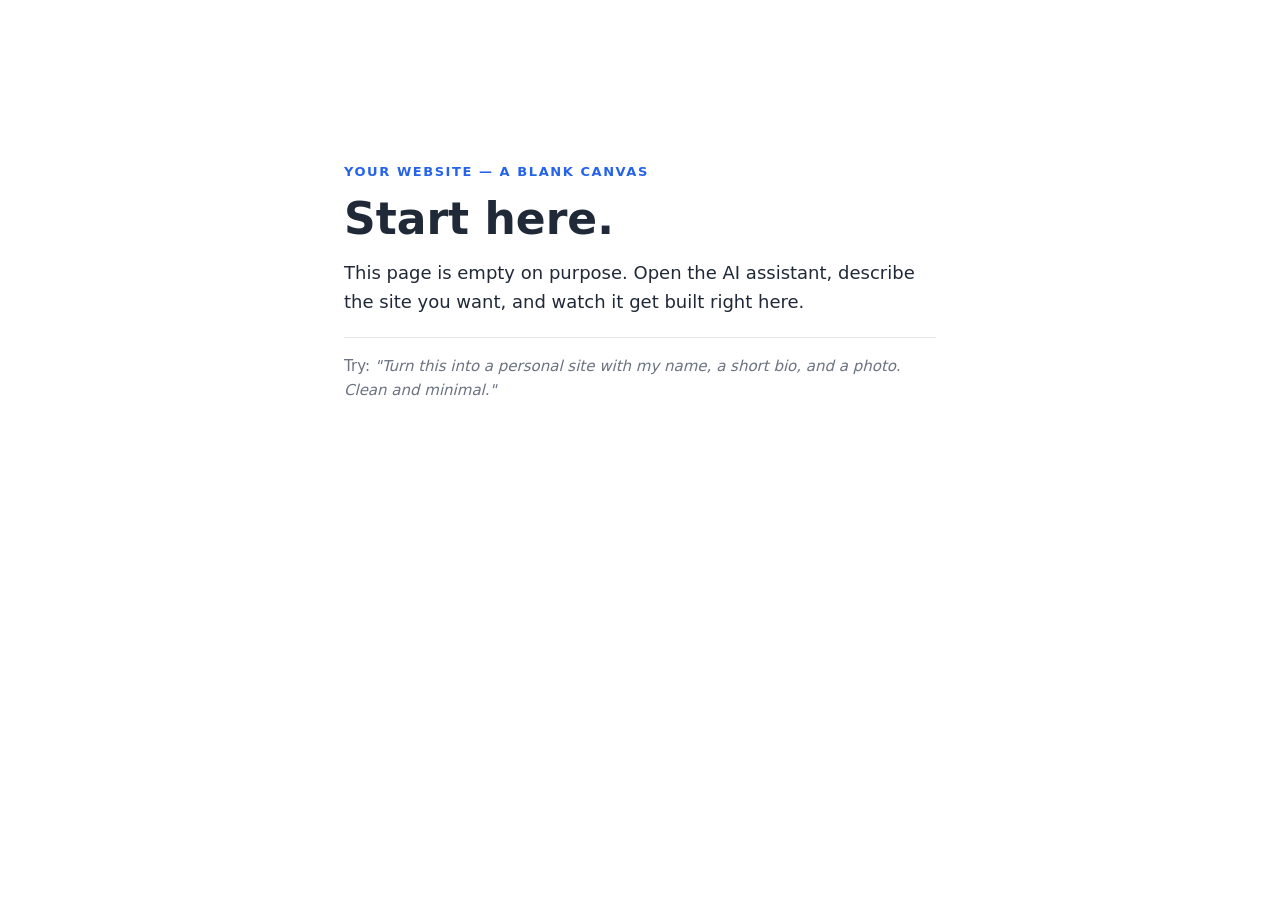
==== index.html @ 8526e780 "Initial commit" ====
<!doctype html>
<html lang="en">
  <head>
    <meta charset="utf-8" />
    <meta name="viewport" content="width=device-width, initial-scale=1" />
    <!-- 👉 Change this to your name once you get going. -->
    <title>My Website</title>
    <link rel="stylesheet" href="style.css" />
  </head>
  <body>
    <main class="shell">
      <p class="tag">Your website — a blank canvas</p>
      <h1>Start here.</h1>
      <p class="lead">
        This page is empty on purpose. Open the AI assistant, describe the site
        you want, and watch it get built right here.
      </p>
      <p class="hint">
        Try: <em>"Turn this into a personal site with my name, a short bio, and
        a photo. Clean and minimal."</em>
      </p>
    </main>
  </body>
</html>
---- style.css ----
/* A clean, minimal starting point. It's deliberately plain — your prompts will
   shape how the site actually looks. Edit freely (or just ask the AI to). */

:root {
  --ink: #1f2937;
  --muted: #6b7280;
  --accent: #2563eb;
  --bg: #ffffff;
}

* {
  box-sizing: border-box;
}

html,
body {
  margin: 0;
  padding: 0;
  background: var(--bg);
  color: var(--ink);
  font-family: system-ui, -apple-system, "Segoe UI", Roboto, Helvetica, Arial, sans-serif;
  line-height: 1.6;
}

.shell {
  max-width: 640px;
  margin: 0 auto;
  padding: 18vh 24px 24px;
}

.tag {
  text-transform: uppercase;
  letter-spacing: 0.12em;
  font-size: 13px;
  font-weight: 600;
  color: var(--accent);
  margin: 0 0 12px;
}

h1 {
  font-size: 44px;
  line-height: 1.1;
  margin: 0 0 16px;
}

.lead {
  font-size: 18px;
  color: var(--ink);
  margin: 0 0 20px;
}

.hint {
  font-size: 15px;
  color: var(--muted);
  border-top: 1px solid #e5e7eb;
  padding-top: 16px;
}
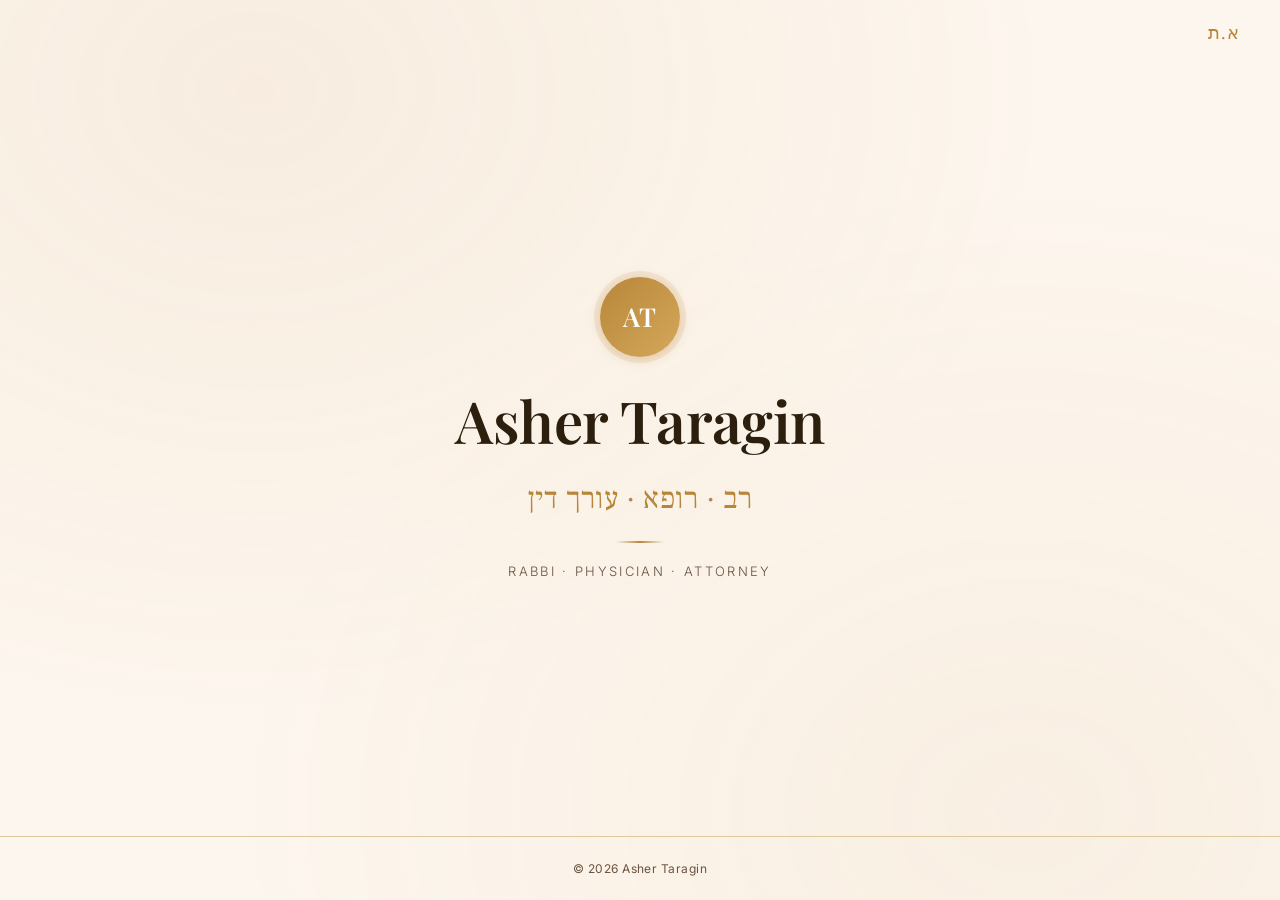
==== commit f6ca6000: "Update styling and HTML layout with improved responsive design and configuration changes Replit-Comm" ====
--- a/index.html
+++ b/index.html
@@ -1,24 +1,41 @@
 <!doctype html>
-<html lang="en">
+<html lang="he">
   <head>
     <meta charset="utf-8" />
     <meta name="viewport" content="width=device-width, initial-scale=1" />
-    <!-- 👉 Change this to your name once you get going. -->
-    <title>My Website</title>
+    <title>Asher Taragin</title>
+    <link rel="preconnect" href="https://fonts.googleapis.com" />
+    <link rel="preconnect" href="https://fonts.gstatic.com" crossorigin />
+    <link href="https://fonts.googleapis.com/css2?family=Playfair+Display:wght@400;600&family=Frank+Ruhl+Libre:wght@300;400;500&family=Inter:wght@300;400&display=swap" rel="stylesheet" />
     <link rel="stylesheet" href="style.css" />
   </head>
   <body>
-    <main class="shell">
-      <p class="tag">Your website — a blank canvas</p>
-      <h1>Start here.</h1>
-      <p class="lead">
-        This page is empty on purpose. Open the AI assistant, describe the site
-        you want, and watch it get built right here.
-      </p>
-      <p class="hint">
-        Try: <em>"Turn this into a personal site with my name, a short bio, and
-        a photo. Clean and minimal."</em>
-      </p>
+    <div class="bg-texture"></div>
+
+    <header class="site-header">
+      <nav>
+        <span class="nav-name">א.ת</span>
+      </nav>
+    </header>
+
+    <main>
+      <section class="hero">
+        <div class="hero-inner">
+          <div class="monogram" aria-hidden="true">AT</div>
+          <h1 class="name">Asher Taragin</h1>
+          <p class="tagline" dir="rtl" lang="he">רב &middot; רופא &middot; עורך דין</p>
+          <div class="divider"></div>
+          <p class="tagline-en">Rabbi &middot; Physician &middot; Attorney</p>
+        </div>
+      </section>
     </main>
+
+    <footer class="site-footer">
+      <p>&copy; <span id="year"></span> Asher Taragin</p>
+    </footer>
+
+    <script>
+      document.getElementById('year').textContent = new Date().getFullYear();
+    </script>
   </body>
 </html>
--- a/style.css
+++ b/style.css
@@ -1,57 +1,170 @@
-/* A clean, minimal starting point. It's deliberately plain — your prompts will
-   shape how the site actually looks. Edit freely (or just ask the AI to). */
+/* Warm & personal — Asher Taragin */
 
 :root {
-  --ink: #1f2937;
-  --muted: #6b7280;
-  --accent: #2563eb;
-  --bg: #ffffff;
+  --cream:    #fdf6ee;
+  --parchment:#f5e9d4;
+  --gold:     #b8863a;
+  --gold-light:#d4a85a;
+  --ink:      #2c1f0e;
+  --ink-muted:#6b5340;
+  --border:   #ddc99e;
 }
 
-* {
+*, *::before, *::after {
   box-sizing: border-box;
+  margin: 0;
+  padding: 0;
 }
 
-html,
-body {
-  margin: 0;
-  padding: 0;
-  background: var(--bg);
-  color: var(--ink);
-  font-family: system-ui, -apple-system, "Segoe UI", Roboto, Helvetica, Arial, sans-serif;
-  line-height: 1.6;
+html {
+  font-size: 16px;
 }
 
-.shell {
-  max-width: 640px;
-  margin: 0 auto;
-  padding: 18vh 24px 24px;
+body {
+  background: var(--cream);
+  color: var(--ink);
+  font-family: 'Inter', system-ui, sans-serif;
+  min-height: 100vh;
+  display: flex;
+  flex-direction: column;
+  position: relative;
+  overflow-x: hidden;
 }
 
-.tag {
-  text-transform: uppercase;
-  letter-spacing: 0.12em;
-  font-size: 13px;
-  font-weight: 600;
-  color: var(--accent);
-  margin: 0 0 12px;
+/* Subtle background texture */
+.bg-texture {
+  position: fixed;
+  inset: 0;
+  background-image:
+    radial-gradient(ellipse at 20% 10%, rgba(184,134,58,0.08) 0%, transparent 55%),
+    radial-gradient(ellipse at 80% 90%, rgba(184,134,58,0.06) 0%, transparent 55%);
+  pointer-events: none;
+  z-index: 0;
 }
 
-h1 {
-  font-size: 44px;
-  line-height: 1.1;
-  margin: 0 0 16px;
+/* ── Header ── */
+.site-header {
+  position: fixed;
+  top: 0;
+  width: 100%;
+  z-index: 10;
+  padding: 20px 40px;
 }
 
-.lead {
-  font-size: 18px;
-  color: var(--ink);
-  margin: 0 0 20px;
+nav {
+  display: flex;
+  justify-content: flex-end;
 }
 
-.hint {
-  font-size: 15px;
-  color: var(--muted);
-  border-top: 1px solid #e5e7eb;
-  padding-top: 16px;
+.nav-name {
+  font-family: 'Playfair Display', serif;
+  font-size: 18px;
+  color: var(--gold);
+  letter-spacing: 0.05em;
 }
+
+/* ── Hero ── */
+main {
+  flex: 1;
+  display: flex;
+  align-items: center;
+  justify-content: center;
+  position: relative;
+  z-index: 1;
+}
+
+.hero {
+  width: 100%;
+  padding: 80px 24px 60px;
+}
+
+.hero-inner {
+  max-width: 560px;
+  margin: 0 auto;
+  text-align: center;
+}
+
+/* Monogram medallion */
+.monogram {
+  width: 80px;
+  height: 80px;
+  border-radius: 50%;
+  background: linear-gradient(135deg, var(--gold) 0%, var(--gold-light) 100%);
+  color: #fff;
+  font-family: 'Playfair Display', serif;
+  font-size: 26px;
+  font-weight: 600;
+  display: flex;
+  align-items: center;
+  justify-content: center;
+  margin: 0 auto 32px;
+  box-shadow:
+    0 2px 12px rgba(184,134,58,0.3),
+    0 0 0 6px rgba(184,134,58,0.12);
+  letter-spacing: 0.04em;
+}
+
+/* Name */
+.name {
+  font-family: 'Playfair Display', serif;
+  font-size: clamp(36px, 7vw, 58px);
+  font-weight: 600;
+  color: var(--ink);
+  line-height: 1.1;
+  letter-spacing: -0.01em;
+  margin-bottom: 24px;
+}
+
+/* Divider rule */
+.divider {
+  width: 48px;
+  height: 2px;
+  background: linear-gradient(90deg, transparent, var(--gold), transparent);
+  margin: 20px auto;
+}
+
+/* Hebrew tagline */
+.tagline {
+  font-family: 'Frank Ruhl Libre', 'David Libre', serif;
+  font-size: clamp(22px, 4.5vw, 30px);
+  font-weight: 400;
+  color: var(--gold);
+  letter-spacing: 0.02em;
+  line-height: 1.5;
+  unicode-bidi: bidi-override;
+}
+
+/* English tagline */
+.tagline-en {
+  font-family: 'Inter', sans-serif;
+  font-size: 13px;
+  font-weight: 300;
+  color: var(--ink-muted);
+  letter-spacing: 0.18em;
+  text-transform: uppercase;
+  margin-top: 4px;
+}
+
+/* ── Footer ── */
+.site-footer {
+  position: relative;
+  z-index: 1;
+  text-align: center;
+  padding: 24px;
+  font-size: 12px;
+  color: var(--ink-muted);
+  letter-spacing: 0.04em;
+  border-top: 1px solid var(--border);
+}
+
+/* ── Responsive ── */
+@media (max-width: 480px) {
+  .site-header {
+    padding: 16px 20px;
+  }
+  .monogram {
+    width: 64px;
+    height: 64px;
+    font-size: 20px;
+  }
+}
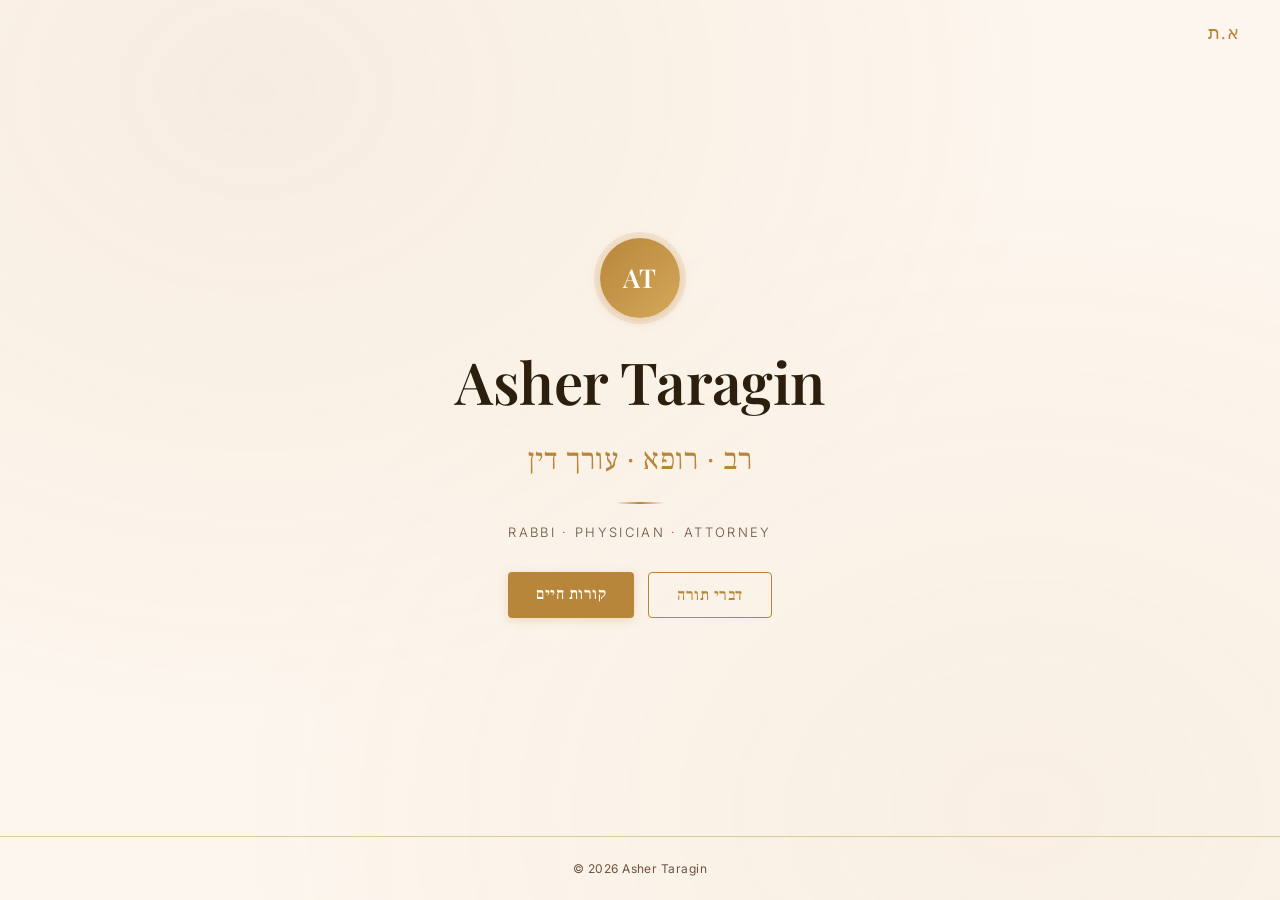
==== commit a7be5c94: "Add CV page with styling and update project configuration Replit-Commit-Author: Agent" ====
--- a/index.html
+++ b/index.html
@@ -26,6 +26,10 @@
           <p class="tagline" dir="rtl" lang="he">רב &middot; רופא &middot; עורך דין</p>
           <div class="divider"></div>
           <p class="tagline-en">Rabbi &middot; Physician &middot; Attorney</p>
+          <div class="cta-buttons">
+            <a href="cv.html" class="btn btn-primary" dir="rtl">קורות חיים</a>
+            <a href="divrei-torah.html" class="btn btn-secondary" dir="rtl">דברי תורה</a>
+          </div>
         </div>
       </section>
     </main>
--- a/style.css
+++ b/style.css
@@ -145,6 +145,47 @@
   margin-top: 4px;
 }
 
+/* ── CTA Buttons ── */
+.cta-buttons {
+  display: flex;
+  gap: 14px;
+  justify-content: center;
+  flex-wrap: wrap;
+  margin-top: 32px;
+}
+
+.btn {
+  display: inline-block;
+  padding: 12px 28px;
+  border-radius: 4px;
+  font-family: 'Frank Ruhl Libre', serif;
+  font-size: 16px;
+  font-weight: 500;
+  text-decoration: none;
+  letter-spacing: 0.03em;
+  transition: background 0.2s, color 0.2s, box-shadow 0.2s;
+  cursor: pointer;
+}
+
+.btn-primary {
+  background: var(--gold);
+  color: #fff;
+  box-shadow: 0 2px 10px rgba(184,134,58,0.25);
+}
+.btn-primary:hover {
+  background: var(--gold-light);
+  box-shadow: 0 4px 16px rgba(184,134,58,0.35);
+}
+
+.btn-secondary {
+  background: transparent;
+  color: var(--gold);
+  border: 1.5px solid var(--gold);
+}
+.btn-secondary:hover {
+  background: rgba(184,134,58,0.08);
+}
+
 /* ── Footer ── */
 .site-footer {
   position: relative;
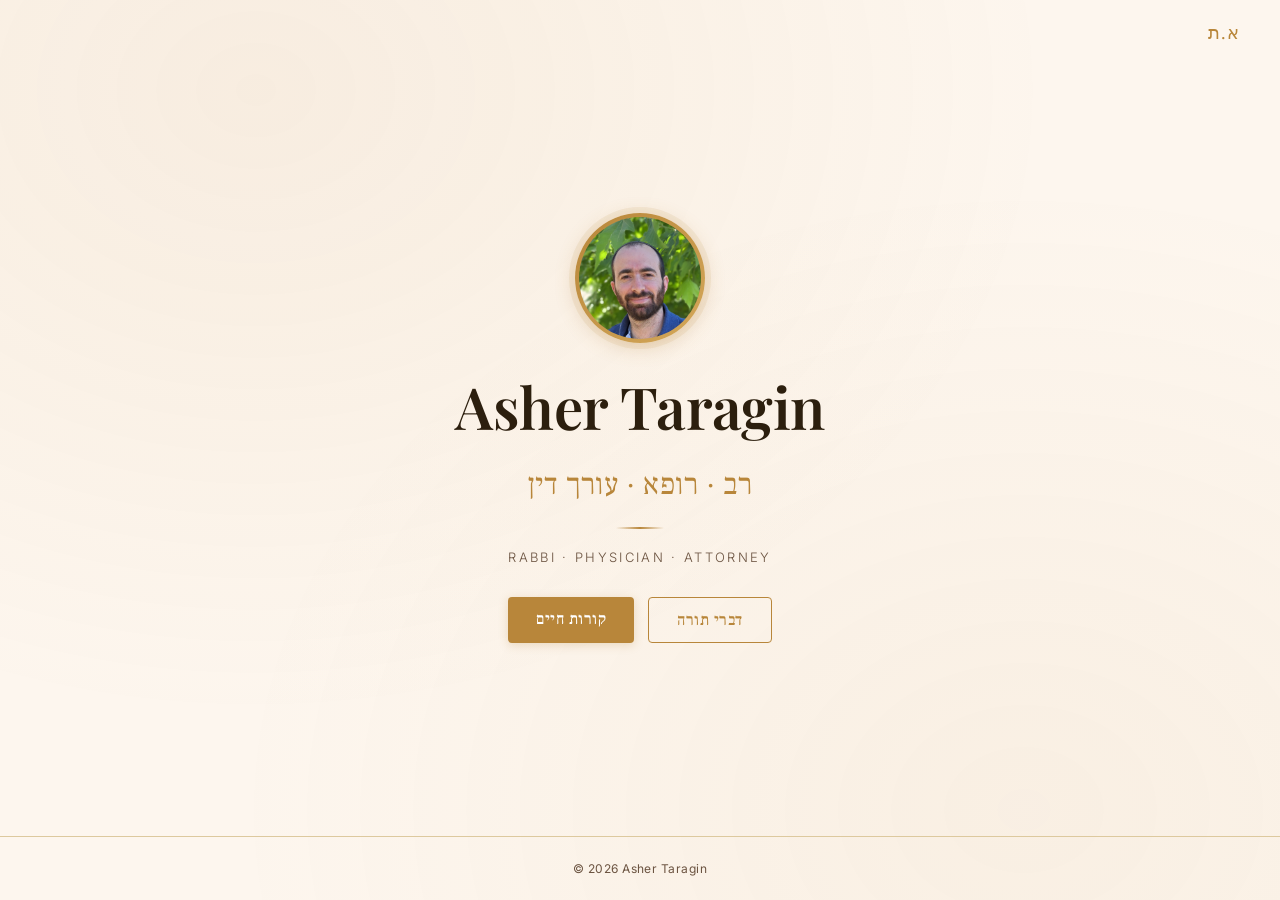
==== commit 1cd34747: "Update website styling and add profile photos Replit-Commit-Author: Agent" ====
--- a/index.html
+++ b/index.html
@@ -21,7 +21,9 @@
     <main>
       <section class="hero">
         <div class="hero-inner">
-          <div class="monogram" aria-hidden="true">AT</div>
+          <div class="photo-frame">
+            <img src="photo.jpg" alt="אשר טרגין" class="hero-photo" />
+          </div>
           <h1 class="name">Asher Taragin</h1>
           <p class="tagline" dir="rtl" lang="he">רב &middot; רופא &middot; עורך דין</p>
           <div class="divider"></div>
--- a/style.css
+++ b/style.css
@@ -84,24 +84,26 @@
   text-align: center;
 }
 
-/* Monogram medallion */
-.monogram {
-  width: 80px;
-  height: 80px;
+/* Photo frame */
+.photo-frame {
+  width: 130px;
+  height: 130px;
   border-radius: 50%;
+  margin: 0 auto 32px;
+  padding: 4px;
   background: linear-gradient(135deg, var(--gold) 0%, var(--gold-light) 100%);
-  color: #fff;
-  font-family: 'Playfair Display', serif;
-  font-size: 26px;
-  font-weight: 600;
-  display: flex;
-  align-items: center;
-  justify-content: center;
-  margin: 0 auto 32px;
   box-shadow:
-    0 2px 12px rgba(184,134,58,0.3),
-    0 0 0 6px rgba(184,134,58,0.12);
-  letter-spacing: 0.04em;
+    0 4px 20px rgba(184,134,58,0.3),
+    0 0 0 6px rgba(184,134,58,0.1);
+}
+
+.hero-photo {
+  width: 100%;
+  height: 100%;
+  border-radius: 50%;
+  object-fit: cover;
+  object-position: center top;
+  display: block;
 }
 
 /* Name */
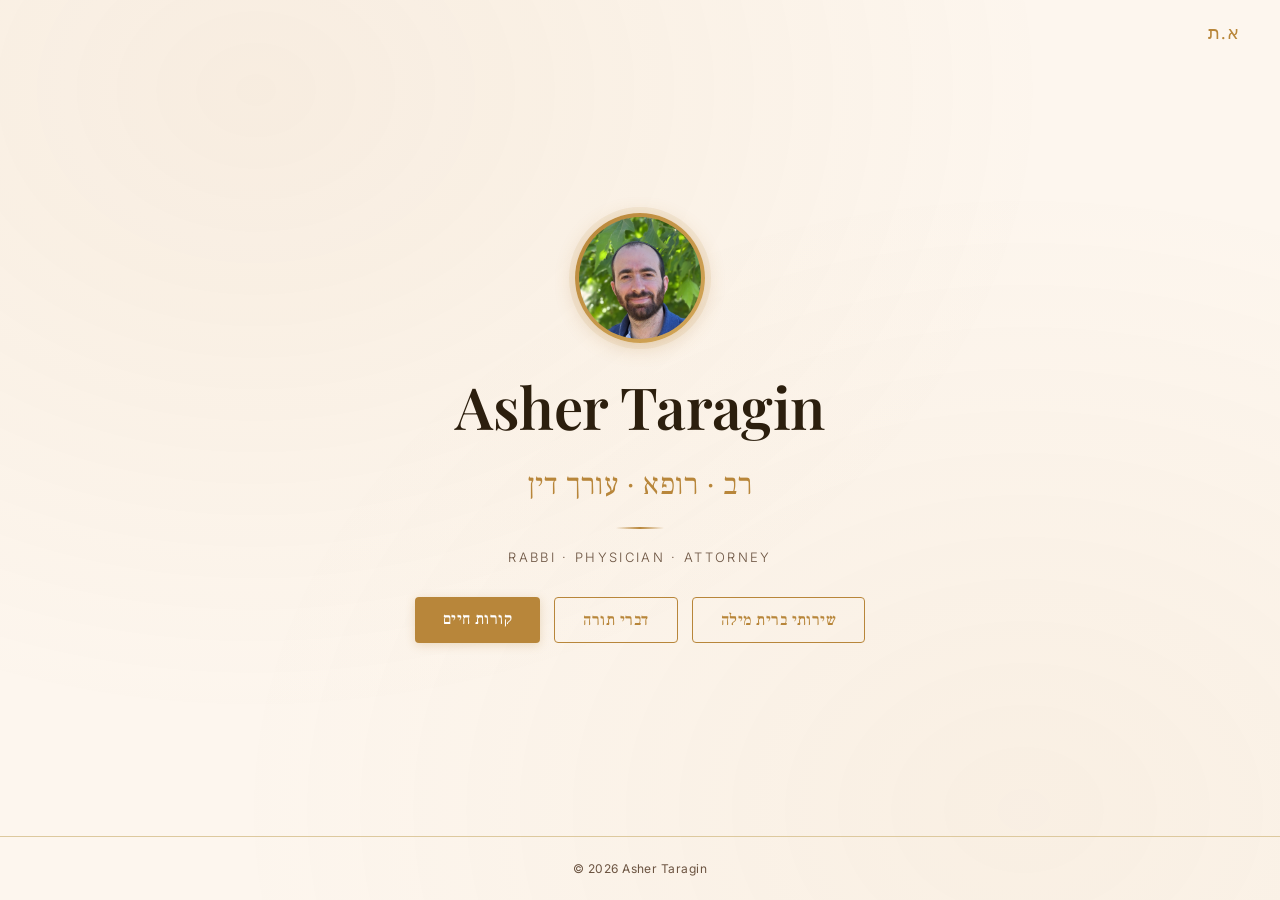
==== commit c0eed2b9: "Add content to index.html Replit-Commit-Author: Agent" ====
--- a/index.html
+++ b/index.html
@@ -31,6 +31,7 @@
           <div class="cta-buttons">
             <a href="cv.html" class="btn btn-primary" dir="rtl">קורות חיים</a>
             <a href="divrei-torah.html" class="btn btn-secondary" dir="rtl">דברי תורה</a>
+            <a href="https://ashertaragin.co.il/" target="_blank" rel="noopener" class="btn btn-secondary" dir="rtl">שירותי ברית מילה</a>
           </div>
         </div>
       </section>
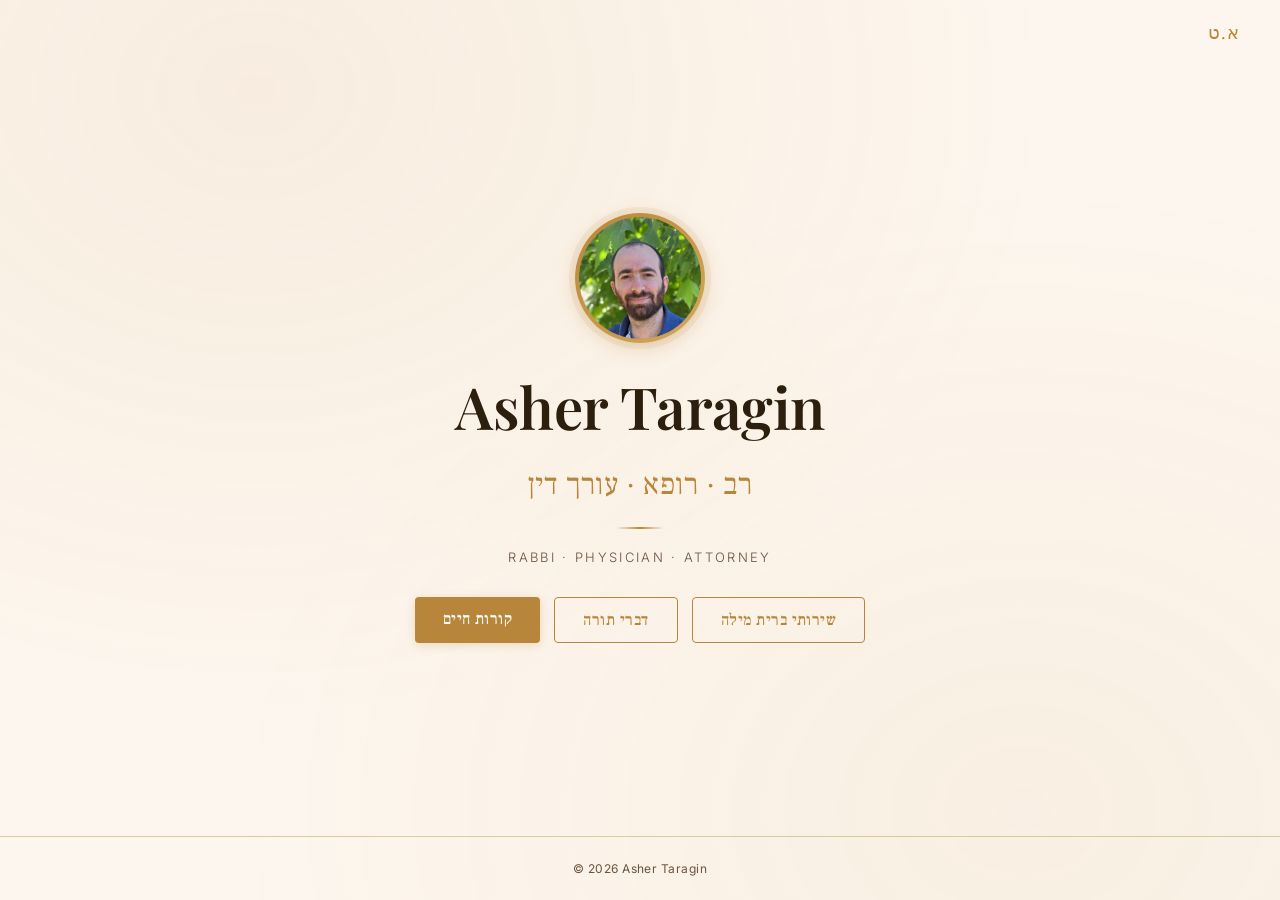
==== commit 974d8264: "Update website content across multiple pages Replit-Commit-Author: Agent" ====
--- a/index.html
+++ b/index.html
@@ -14,7 +14,7 @@
 
     <header class="site-header">
       <nav>
-        <span class="nav-name">א.ת</span>
+        <span class="nav-name">א.ט</span>
       </nav>
     </header>
 
